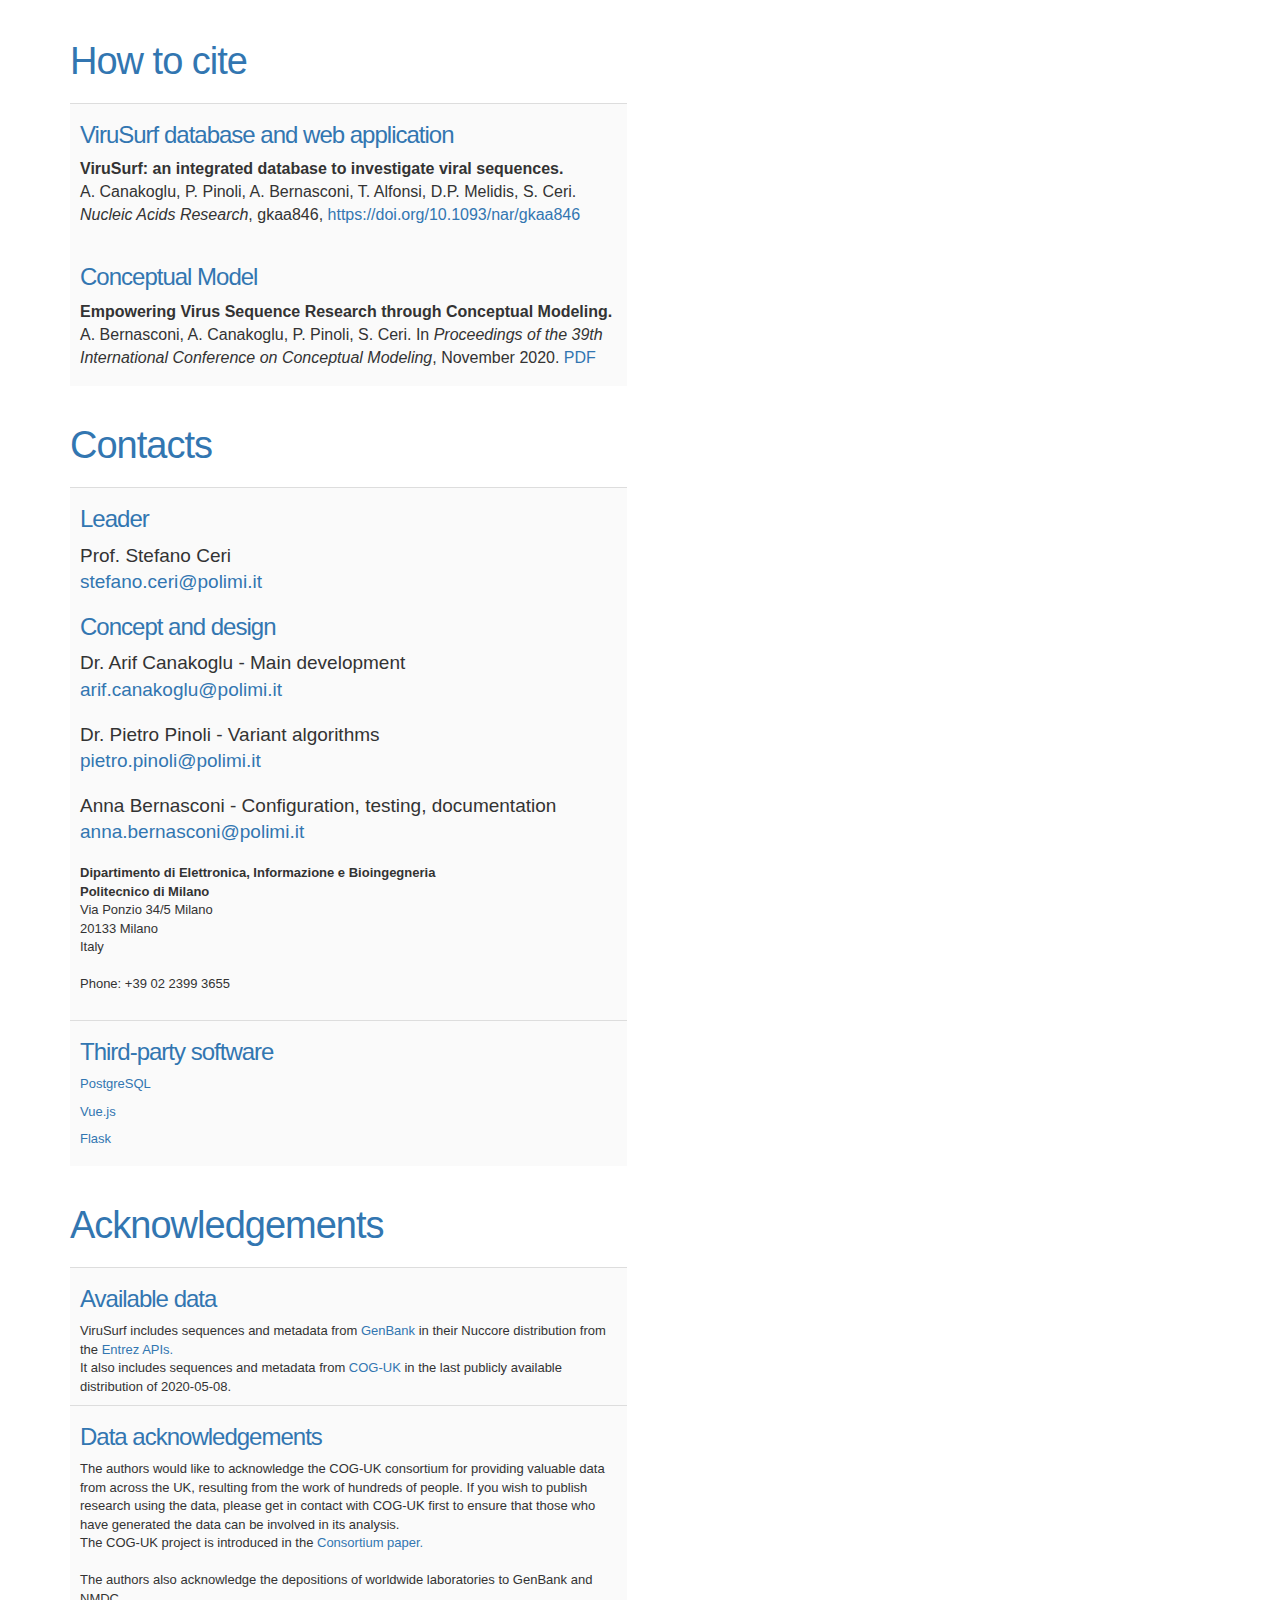
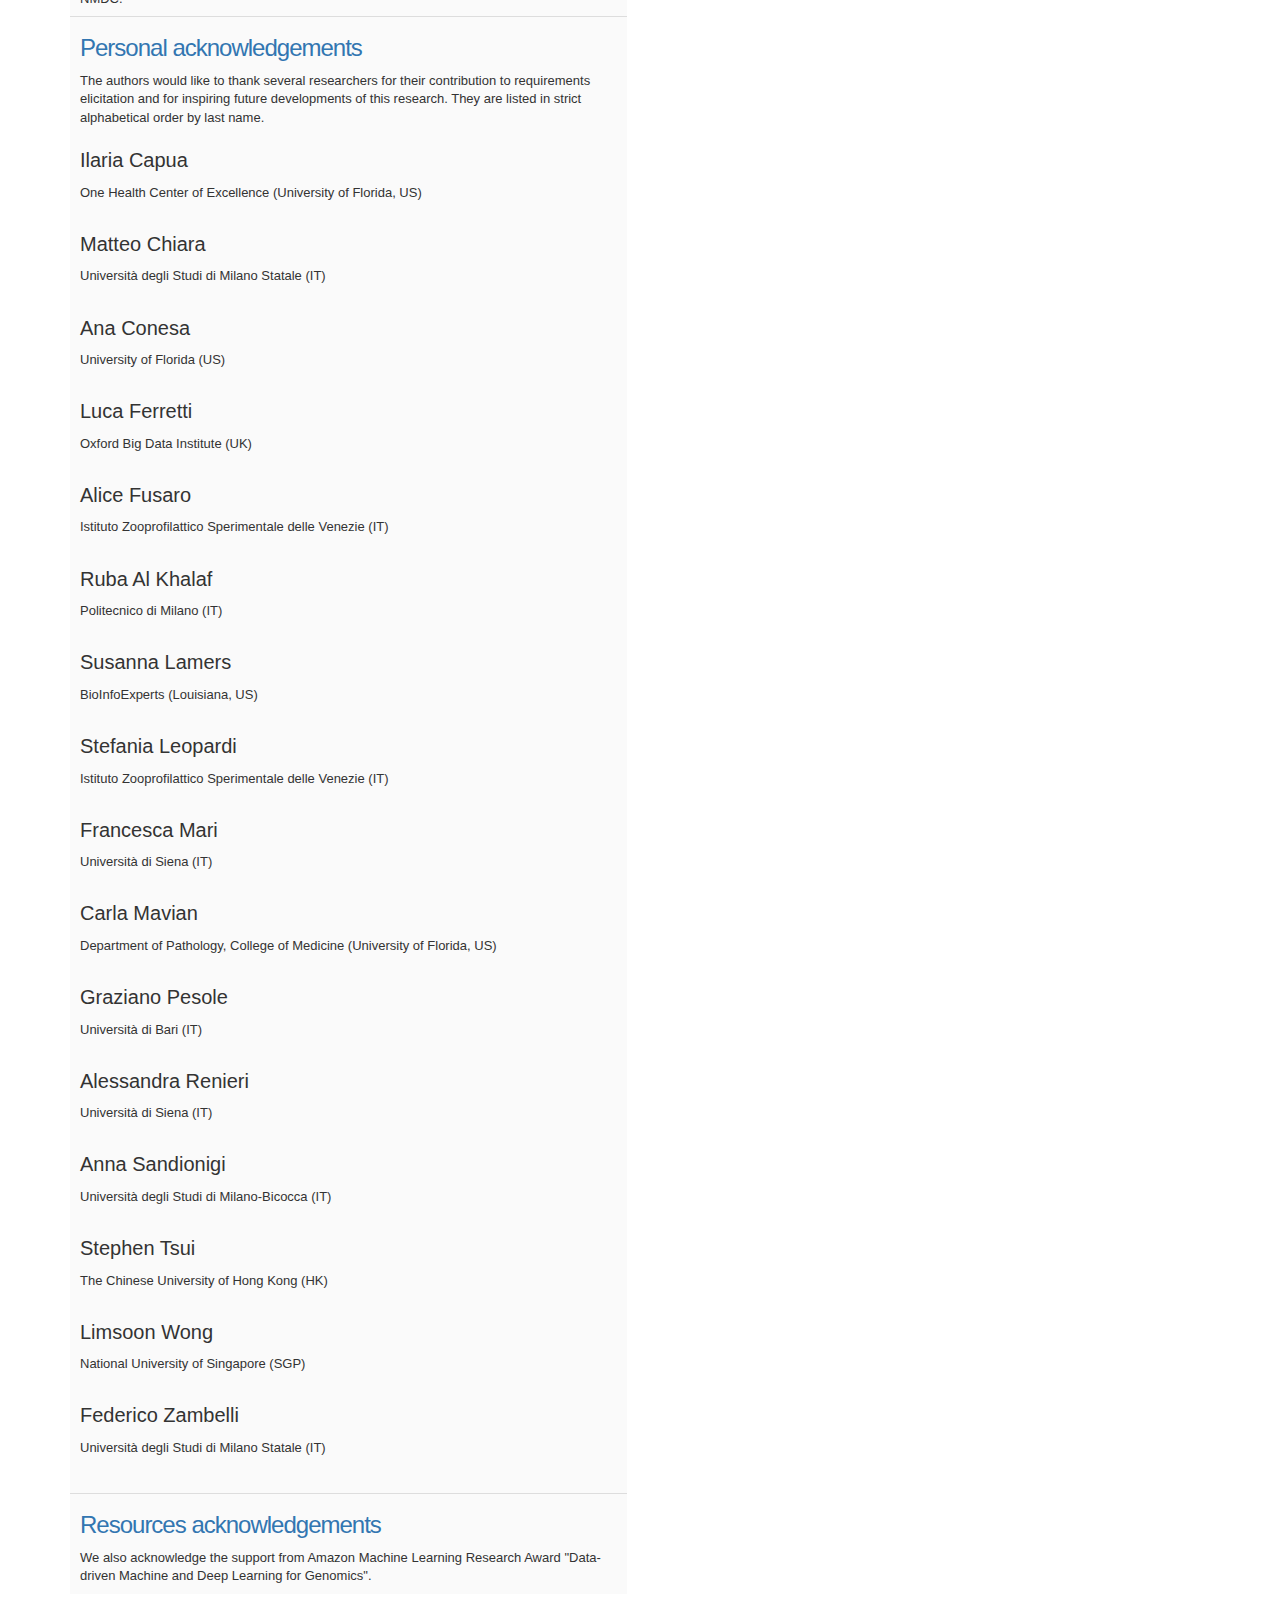
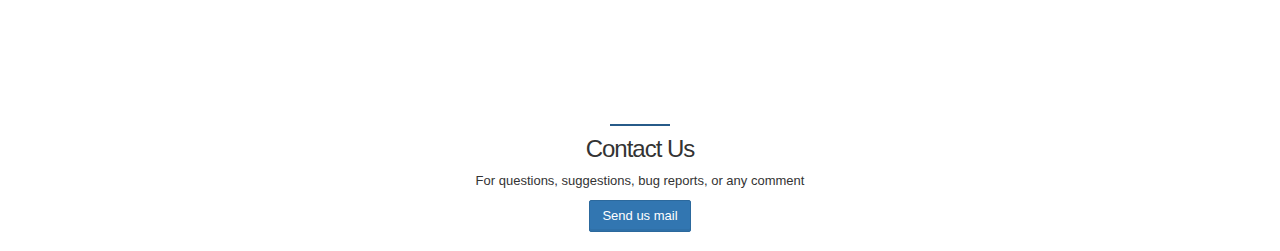
==== repo_static/about.html @ 5ad80743 "fixed about/link nar" ====
<!DOCTYPE html>
<html lang="en-us">
<head>
    <meta charset="utf-8">
    <!--<meta http-equiv="X-UA-Compatible" content="IE=edge,chrome=1">-->

    <title> About - ViruSurf</title>
    <meta name="description" content="">
    <meta name="author" content="">

    <meta name="viewport" content="width=device-width, initial-scale=1.0, maximum-scale=1.0, user-scalable=no">

    <!-- Basic Styles -->
    <link rel="stylesheet" type="text/css" media="screen"
          href="./bootstrap.min.css">
    <link rel="stylesheet" href="inc/font-awesome.min.4.4.0.css">

    <!-- SmartAdmin Styles : Please note (smartadmin-production.css) was created using LESS variables -->
    <link rel="stylesheet" type="text/css" media="screen"
          href="smartadmin-production.min.css">
    <link rel="stylesheet" type="text/css" media="screen" href="contact.css">
    <link rel="icon" href="favicon.ico">

</head>
<body id="extr-page">
<!-- POSSIBLE CLASSES: minified, fixed-ribbon, fixed-header, fixed-width
     You can also add different skin classes such as "smart-skin-1", "smart-skin-2" etc...-->


<div id="main" role="main">
    <!-- MAIN CONTENT -->
    <div id="content0" class="container">
        <div class="row">
            <div class="col-sm-6">
                <div class="bs-example bs-example-type">
                    <h2 class="text-primary" style="margin: 20px 0; font-size:38px">How to cite</h2>
                    <table class="table" style="background-color: #fafafa;">
                        <tbody>
                        <tr>
                            <td>
                                <h1 class="text-primary">ViruSurf database and web application</h1>
                                <p >  <font size="3"><b>ViruSurf: an integrated database to investigate viral sequences.</b><br>
                                    A. Canakoglu, P. Pinoli, A. Bernasconi, T. Alfonsi, D.P. Melidis, S. Ceri.
                                    <i>Nucleic Acids Research</i>, gkaa846,
                                    <a href="https://doi.org/10.1093/nar/gkaa846">https://doi.org/10.1093/nar/gkaa846</a></font></p><br>

                                <h1 class="text-primary">Conceptual Model</h1>
                                <p><font size="3"><b>Empowering Virus Sequence Research through Conceptual Modeling.</b>
                                    A. Bernasconi, A. Canakoglu, P. Pinoli, S. Ceri.
                                    In <i>Proceedings of the 39th International Conference on Conceptual Modeling</i>,
                                    November 2020.
                                    <a href="http://www.bioinformatics.deib.polimi.it/geco/publications/Viral_Conceptual_Model___ER2020_GeCoWebsite.pdf">PDF</a></font></p>
                            </td>
                        </tr>
                        </tbody>
                    </table>

                </div>
            </div>
        </div>
    </div>
    <div id="content1" class="container">
        <div class="row">
            <div class="col-sm-6">
                <div class="bs-example bs-example-type">
                    <h2 class="text-primary" style="margin: 20px 0; font-size:38px">Contacts</h2>
                    <table class="table" style="background-color: #fafafa;">
                        <tbody>
                        <tr>
                            <td>

                                <h1 class="text-primary">Leader</h1>
                                <p class="lead">Prof. Stefano Ceri<br>
                                    <a href="mailto:stefano.ceri@polimi.it">stefano.ceri@polimi.it</a></p>

                                <h1 class="text-primary">Concept and design</h1>

                                <p class="lead">Dr. Arif Canakoglu - Main development<br>
                                    <a href="mailto:arif.canakoglu@polimi.it">arif.canakoglu@polimi.it</a></p>

                                <p class="lead">Dr. Pietro Pinoli - Variant algorithms<br>
                                    <a href="mailto:pietro.pinoli@polimi.it">pietro.pinoli@polimi.it</a></p>

                                <p class="lead">Anna Bernasconi - Configuration, testing, documentation<br>
                                    <a href="mailto:anna.bernasconi@polimi.it">anna.bernasconi@polimi.it</a>

                                <address>
                                    <strong>Dipartimento di Elettronica, Informazione e Bioingegneria</strong><br>
                                    <strong>Politecnico di Milano</strong><br>
                                    Via Ponzio 34/5 Milano<br>
                                    20133 Milano<br>
                                    Italy<br>
                                    <br>
                                    Phone: +39 02 2399 3655
                                </address>
                            </td>
                        </tr>


                        <tr>
                            <td>
                                <h1 class="text-primary">Third-party software</h1>
                                <p><a href="https://www.postgresql.org/">PostgreSQL</a></p>
                                <p><a href="https://vuejs.org/">Vue.js</a></p>
                                <p><a href="http://flask.pocoo.org/">Flask</a></p>
                            </td>
                        </tr>
                        </tbody>
                    </table>

                </div>
            </div>
        </div>
    </div>
    <div id="content2" class="container">
        <div class="row">
            <div class="col-sm-6">
                <div class="bs-example bs-example-type">
                    <h2 class="text-primary" style="margin: 20px 0; font-size:38px">Acknowledgements</h2>
                    <table class="table" style="background-color: #fafafa;">
                        <tbody>
                        <tr>
                            <td>
                                <h1 class="text-primary">Available data</h1>
                                ViruSurf includes sequences and metadata from
                                <a href="https://www.ncbi.nlm.nih.gov/genbank/">GenBank</a>
                                in their Nuccore distribution from the
                                <a href="https://biopython.org/DIST/docs/api/Bio.Entrez-module.html">Entrez APIs.</a>
                                <br>
                                It also includes sequences and metadata from
                                <a href="https://www.cogconsortium.uk/data/">COG-UK</a>
                                in the last publicly available distribution of 2020-05-08.
                            </td>
                        </tr>
                        <tr>
                            <td>
                                <h1 class="text-primary">Data acknowledgements</h1>
                                The authors would like to acknowledge the COG-UK consortium for providing valuable data
                                from across the UK,
                                resulting from the work of hundreds of people. If you wish to publish research using the
                                data,
                                please get in contact with COG-UK first to ensure that those who have generated the data
                                can be involved in its analysis.
                                <br>
                                The COG-UK project is introduced in the
                                <a href="https://www.thelancet.com/action/showPdf?pii=S2666-5247%2820%2930054-9">Consortium
                                    paper.</a>
                                <br><br>
                                The authors also acknowledge the depositions of worldwide laboratories to GenBank and
                                NMDC.
                            </td>
                        </tr>
                        <tr>
                            <td>
                                <h1 class="text-primary">Personal acknowledgements</h1>
                                The authors would like to thank several researchers
                                for their contribution to requirements elicitation and for inspiring future developments
                                of this research.
                                They are listed in strict alphabetical order by last name.
                                <br>
                                <br>

                                <p style="font-size:20px">Ilaria Capua</p>
                                <p style="font-size:13px">One Health Center of Excellence (University of Florida,
                                    US)</p>
                                <br>

                                <p style="font-size:20px">Matteo Chiara</p>
                                <p style="font-size:13px">Università degli Studi di Milano Statale (IT)</p>
                                <br>

                                <p style="font-size:20px">Ana Conesa
                                <p style="font-size:13px">University of Florida (US)</p>
                                <br>

                                <p style="font-size:20px">Luca Ferretti
                                <p style="font-size:13px">Oxford Big Data Institute (UK)</p>
                                <br>

                                <p style="font-size:20px">Alice Fusaro
                                <p style="font-size:13px">Istituto Zooprofilattico Sperimentale delle Venezie (IT)</p>
                                <br>

                                <p style="font-size:20px">Ruba Al Khalaf
                                <p style="font-size:13px">Politecnico di Milano (IT)</p>
                                <br>

                                <p style="font-size:20px">Susanna Lamers
                                <p style="font-size:13px">BioInfoExperts (Louisiana, US)</p>
                                <br>

                                <p style="font-size:20px">Stefania Leopardi
                                <p style="font-size:13px">Istituto Zooprofilattico Sperimentale delle Venezie (IT)</p>
                                <br>

                                <p style="font-size:20px">Francesca Mari
                                <p style="font-size:13px">Università di Siena (IT)</p>
                                <br>

                                <p style="font-size:20px">Carla Mavian
                                <p style="font-size:13px">Department of Pathology, College of Medicine (University of
                                    Florida,
                                    US)</p>
                                <br>

                                <p style="font-size:20px">Graziano Pesole
                                <p style="font-size:13px">Università di Bari (IT)</p>
                                <br>


                                <p style="font-size:20px">Alessandra Renieri
                                <p style="font-size:13px">Università di Siena (IT)</p>
                                <br>

                                <p style="font-size:20px">Anna Sandionigi
                                <p style="font-size:13px">Università degli Studi di Milano-Bicocca (IT)</p>
                                <br>

                                <p style="font-size:20px">Stephen Tsui
                                <p style="font-size:13px">The Chinese University of Hong Kong (HK)</p>
                                <br>

                                <p style="font-size:20px">Limsoon Wong
                                <p style="font-size:13px">National University of Singapore (SGP)</p>
                                <br>

                                <p style="font-size:20px">Federico Zambelli
                                <p style="font-size:13px">Università degli Studi di Milano Statale (IT)</p>
                                <br>

                            </td>
                        </tr>
                        <tr>
                            <td>
                                <h1 class="text-primary">Resources acknowledgements</h1>
                                We also acknowledge the support from Amazon Machine Learning Research
                                Award "Data-driven Machine and Deep Learning for Genomics".
                            </td>
                        </tr>
                        <!-- <tr>
                            <td>
                                 <h1 class="text-primary">Operational collaborations</h1>
                                The authors would like to thank the following researchers for their technical and knowledge contributions related to the ViruSurf project.
                                <br>
                                <br>

                                <p style="font-size:20px">Tommaso Alfonsi</p>
                                <p style="font-size:13px">Politecnico di Milano (IT)</p>
                                <br>
                                <p style="font-size:20px">Ruba Al Khalaf</p>
                                <p style="font-size:13px">Politecnico di Milano (IT)</p>
                                <br>
                                <p style="font-size:20px">Damianos P. Melidis</p>
                                <p style="font-size:13px">Leibniz University Hannover (DE)</p>
                                <br>
                            </td>
                        </tr>-->
                        </tbody>
                    </table>

                </div>
            </div>
        </div>
    </div>
</div>

<!-- END MAIN PANEL -->
<!-- ==========================CONTENT ENDS HERE ========================== -->

<!-- IMPORTANT: APP CONFIG -->
<script src="js/app.config.js"></script>

<!--[if IE 8]>

<h1>Your browser is out of date, please update your browser by going to www.microsoft.com/download</h1>

<![endif]-->

<!-- Your GOOGLE ANALYTICS CODE Below -->

<!--
<script type="text/javascript">

    var _gaq = _gaq || [];
        _gaq.push(['_setAccount', 'UA-61689851-1']);
        _gaq.push(['_trackPageview']);

    (function() {
        var ga = document.createElement('script');
        ga.type = 'text/javascript';
        ga.async = true;
        ga.src = ('https:' == document.location.protocol ? 'https://ssl' : 'http://www') + '.google-analytics.com/ga.js';
        var s = document.getElementsByTagName('script')[0];
        s.parentNode.insertBefore(ga, s);
    })();

</script>
-->

</body>

</html>

<section id="contact" class="gray-section contact">
    <div class="container">
        <div class="row m-b-lg">
            <div class="col-lg-12 text-center">
                <div class="navy-line"></div>
                <h1>Contact Us</h1>
                <p>For questions, suggestions, bug reports, or any comment</p>
            </div>
        </div>
        <div class="row">
            <div class="col-lg-12 text-center">
                <a href="mailto:arif.canakoglu@polimi.it" class="btn btn-primary">Send us mail</a>
                <br><br>
            </div>
        </div>

    </div>
</section>
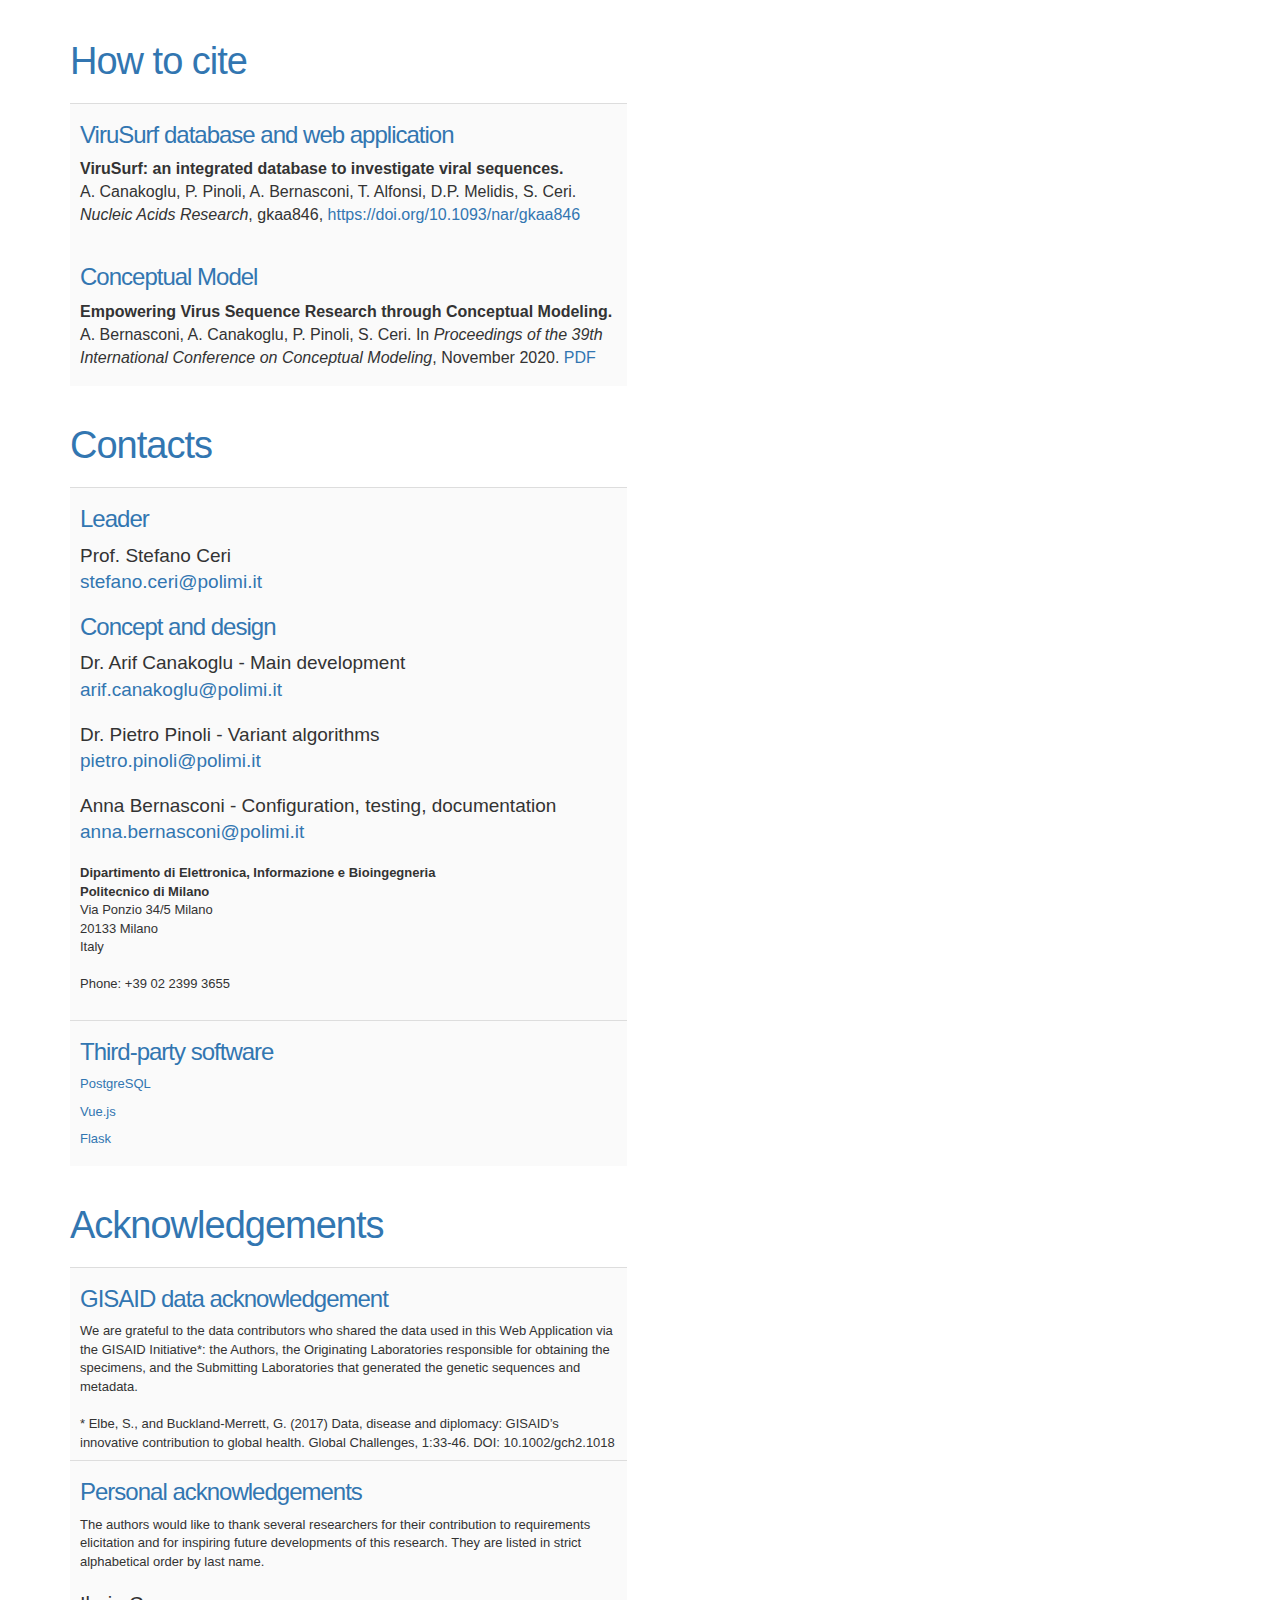
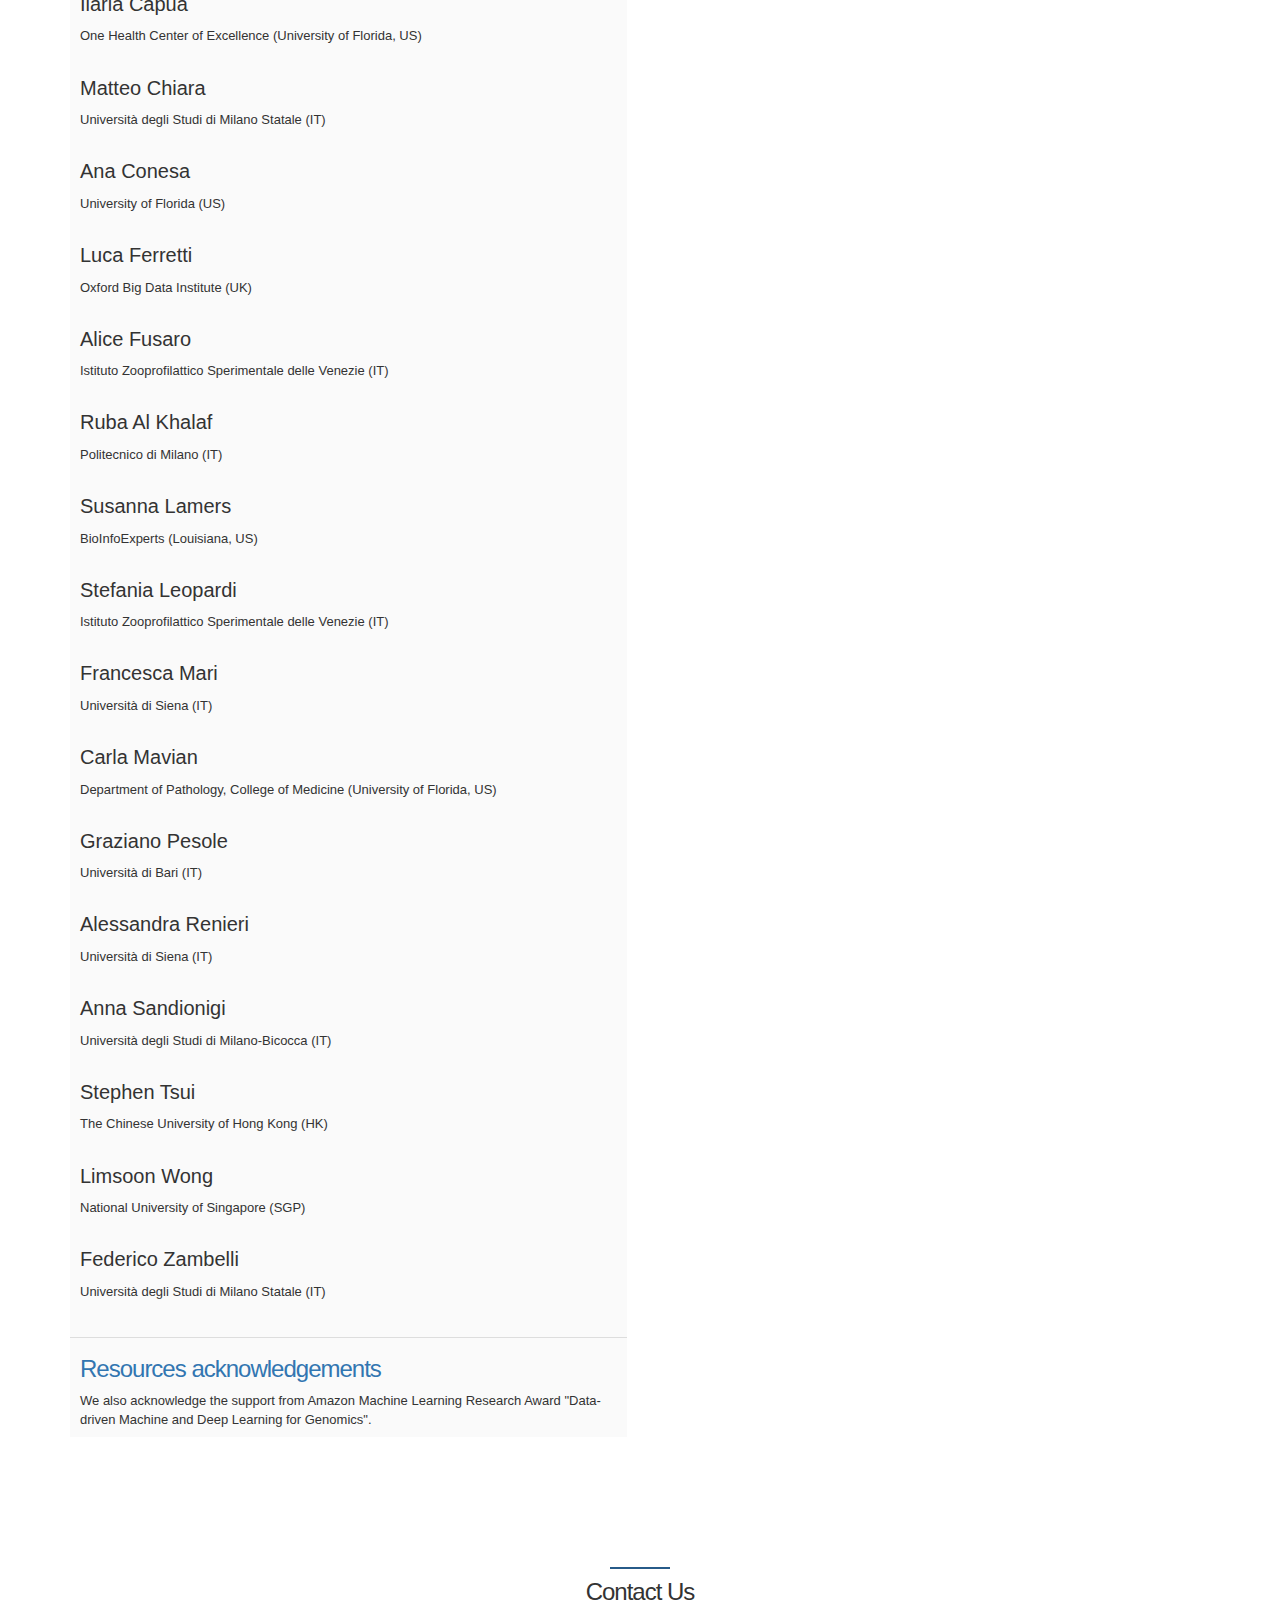
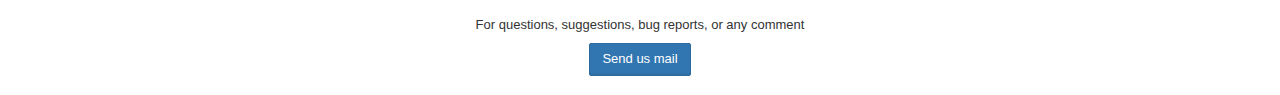
==== commit d6cb9b11: "- Change "about.html": GISAID - Change Sentence in Metadata Search removing name of virus - Change f" ====
--- a/repo_static/about.html
+++ b/repo_static/about.html
@@ -4,7 +4,7 @@
     <meta charset="utf-8">
     <!--<meta http-equiv="X-UA-Compatible" content="IE=edge,chrome=1">-->
 
-    <title> About - ViruSurf</title>
+    <title> About - ViruSurf GISAID</title>
     <meta name="description" content="">
     <meta name="author" content="">
 
@@ -39,17 +39,20 @@
                         <tr>
                             <td>
                                 <h1 class="text-primary">ViruSurf database and web application</h1>
-                                <p >  <font size="3"><b>ViruSurf: an integrated database to investigate viral sequences.</b><br>
+                                <p><font size="3"><b>ViruSurf: an integrated database to investigate viral
+                                    sequences.</b><br>
                                     A. Canakoglu, P. Pinoli, A. Bernasconi, T. Alfonsi, D.P. Melidis, S. Ceri.
                                     <i>Nucleic Acids Research</i>, gkaa846,
-                                    <a href="https://doi.org/10.1093/nar/gkaa846">https://doi.org/10.1093/nar/gkaa846</a></font></p><br>
+                                    <a href="https://doi.org/10.1093/nar/gkaa846">https://doi.org/10.1093/nar/gkaa846</a></font>
+                                </p><br>
 
                                 <h1 class="text-primary">Conceptual Model</h1>
                                 <p><font size="3"><b>Empowering Virus Sequence Research through Conceptual Modeling.</b>
                                     A. Bernasconi, A. Canakoglu, P. Pinoli, S. Ceri.
                                     In <i>Proceedings of the 39th International Conference on Conceptual Modeling</i>,
                                     November 2020.
-                                    <a href="http://www.bioinformatics.deib.polimi.it/geco/publications/Viral_Conceptual_Model___ER2020_GeCoWebsite.pdf">PDF</a></font></p>
+                                    <a href="http://www.bioinformatics.deib.polimi.it/geco/publications/Viral_Conceptual_Model___ER2020_GeCoWebsite.pdf">PDF</a></font>
+                                </p>
                             </td>
                         </tr>
                         </tbody>
@@ -121,33 +124,17 @@
                         <tbody>
                         <tr>
                             <td>
-                                <h1 class="text-primary">Available data</h1>
-                                ViruSurf includes sequences and metadata from
-                                <a href="https://www.ncbi.nlm.nih.gov/genbank/">GenBank</a>
-                                in their Nuccore distribution from the
-                                <a href="https://biopython.org/DIST/docs/api/Bio.Entrez-module.html">Entrez APIs.</a>
-                                <br>
-                                It also includes sequences and metadata from
-                                <a href="https://www.cogconsortium.uk/data/">COG-UK</a>
-                                in the last publicly available distribution of 2020-05-08.
-                            </td>
-                        </tr>
-                        <tr>
-                            <td>
-                                <h1 class="text-primary">Data acknowledgements</h1>
-                                The authors would like to acknowledge the COG-UK consortium for providing valuable data
-                                from across the UK,
-                                resulting from the work of hundreds of people. If you wish to publish research using the
-                                data,
-                                please get in contact with COG-UK first to ensure that those who have generated the data
-                                can be involved in its analysis.
-                                <br>
-                                The COG-UK project is introduced in the
-                                <a href="https://www.thelancet.com/action/showPdf?pii=S2666-5247%2820%2930054-9">Consortium
-                                    paper.</a>
-                                <br><br>
-                                The authors also acknowledge the depositions of worldwide laboratories to GenBank and
-                                NMDC.
+                                <h1 class="text-primary">GISAID data acknowledgement</h1>
+                                <span>
+                                    We are grateful to the data contributors who shared the data used in this
+                                    Web Application via the GISAID Initiative*: the Authors, the Originating
+                                    Laboratories responsible for obtaining the specimens, and the
+                                    Submitting Laboratories that generated the genetic sequences and metadata.
+                                    <br><br>
+                                    * Elbe, S., and Buckland-Merrett, G. (2017)
+                                    Data, disease and diplomacy: GISAID’s innovative contribution to global health.
+                                    Global Challenges, 1:33-46. DOI: 10.1002/gch2.1018
+                                </span>
                             </td>
                         </tr>
                         <tr>
